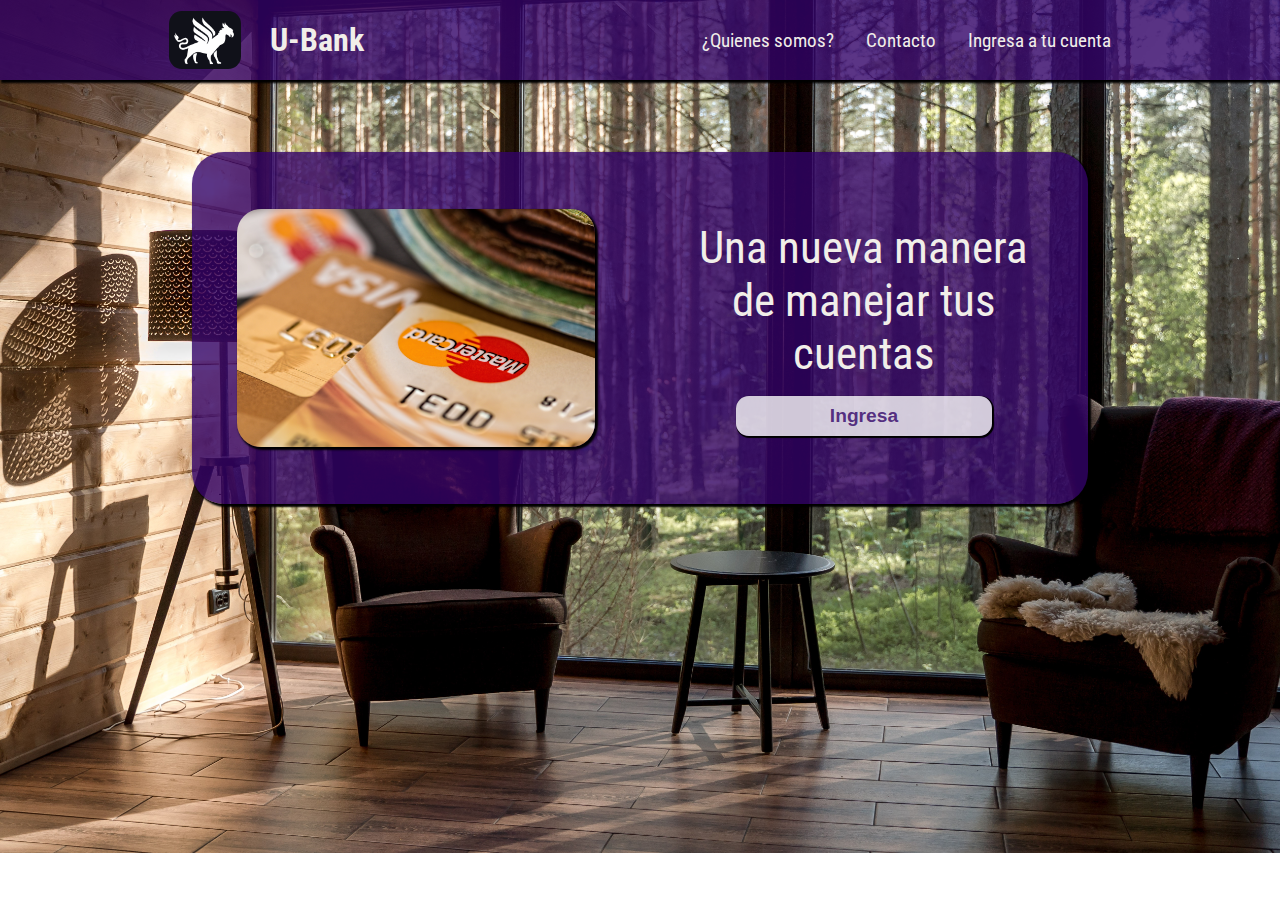
==== index.html @ 704b3f60 "first commit" ====
<!DOCTYPE html>
<html lang="en">
  <head>
    <meta charset="UTF-8" />
    <meta http-equiv="X-UA-Compatible" content="IE=edge" />
    <meta name="viewport" content="width=device-width, initial-scale=1.0" />
    <link rel="stylesheet" href="./styleIndex.css" />
    <title>U-Bank</title>
  </head>
  <body>
    <header class="header">
      <div class="logoName">
        <img class="logo" src="./imagenes/logoChico.png" alt="insertlogo" />
        <h1>U-Bank</h1>
      </div>
      <nav id="navBar">
        <ul class="menu">
          <div class="containerItems">
            <li class="item">
              <a class="linkNav" href="">¿Quienes somos?</a>
            </li>
            <li class="item"><a class="linkNav" href="">Contacto</a></li>
            <li class="item">
              <a class="linkNav" href="./login/login.html"
                >Ingresa a tu cuenta</a
              >
            </li>
          </div>
        </ul>
        <div class="btn__container">
          <a class="btn-cont" href="#"><i class="fa-solid fa-bars"></i></a>
        </div>
      </nav>
    </header>
    <hero class="hero">
      <img src="./imagenes/heroIMG.jpg" alt="" class="heroIMG" />
      <div class="infoHero">
        <p>Una nueva manera de manejar tus cuentas</p>
        <a href="./login/login.html"
          ><button class="btnHero">Ingresa</button></a
        >
      </div>
    </hero>

    <script src="./index.js" type="module"></script>
  </body>
</html>
---- styleIndex.css ----
@import url("https://fonts.googleapis.com/css2?family=Roboto+Condensed:ital,wght@0,300;0,400;0,700;1,300;1,400;1,700&display=swap");
* {
  margin: 0;
  padding: 0;
  box-sizing: border-box;
}
html {
  background: url(./imagenes/MainBackground.jpg) no-repeat;
  background-size: cover;
  font-family: var(--font1);
}

:root {
  /* colores */
  --bordo: rgb(37, 29, 58);
  --violeta: rgb(42, 37, 80);
  --naranja: rgb(224, 77, 1);
  --naranjaClaro: rgb(255, 119, 0);
  --piel: rgb(236, 153, 75);
  --blanco: rgb(241, 238, 233);
  /* fuentes */
  --font1: "Roboto Condensed", sans-serif;
}

@media (min-width: 450px) {
  body {
    display: flex;
    flex-direction: column;
    justify-content: center;
    align-items: center;
  }
  .header {
    background: rgba(50, 3, 104, 0.8);
    color: var(--blanco);
    width: 100%;
    height: 5rem;
    display: flex;
    justify-content: space-around;
    align-items: center;
    box-shadow: 2px 2px 2px 1px black;
    transition: top 0.5s;
  }
  .menu {
    display: flex;
    gap: 2rem;
    list-style: none;
  }
  .item:hover a {
    color: rgb(255, 119, 0.6);
  }
  .btn__container {
    display: none;
  }
  .containerItems {
    display: flex;
    gap: 2rem;
  }
  .show {
    display: flex;
  }
  .linkNav {
    text-decoration: none;
    color: var(--blanco);
    font-size: 1.2rem;
  }
  .logoName {
    display: flex;
    justify-content: space-around;
    align-items: center;
    gap: 1.8rem;
  }
  .logo {
    width: 4.5rem;
    border-radius: 0.8rem;
  }
  .hero {
    display: flex;
    justify-content: space-around;
    align-items: center;
    margin-top: 4.5rem;
    background: rgba(50, 3, 104, 0.8);
    box-shadow: 2px 2px 2px 1px black;
    width: 70%;
    height: 22rem;
    border-radius: 2rem;
  }
  .heroIMG {
    width: 40%;
    border-radius: 1.5rem;
    box-shadow: 2px 2px 2px 1px black;
  }
  .infoHero {
    width: 40%;
    font-size: 2.8rem;
    color: var(--blanco);
    display: flex;
    justify-content: center;
    align-items: center;
    flex-direction: column;
    text-align: center;
  }
  .btnHero {
    width: 16rem;
    height: 2.5rem;
    background: rgba(250, 250, 250, 0.8);
    color: rgba(50, 3, 104, 0.8);
    border: none;
    border-radius: 0.8rem;
    font-size: 1.2rem;
    cursor: pointer;
    font-weight: bold;
    box-shadow: 0.8px 0.8px 0.8px 0.8px black;
  }
  .btnHero:hover {
    color: rgba(250, 250, 250, 0.8);
    background: rgb(255, 119, 0.6);
    box-shadow: 0.8px 0.8px 0.8px 0.8px black;
  }
}
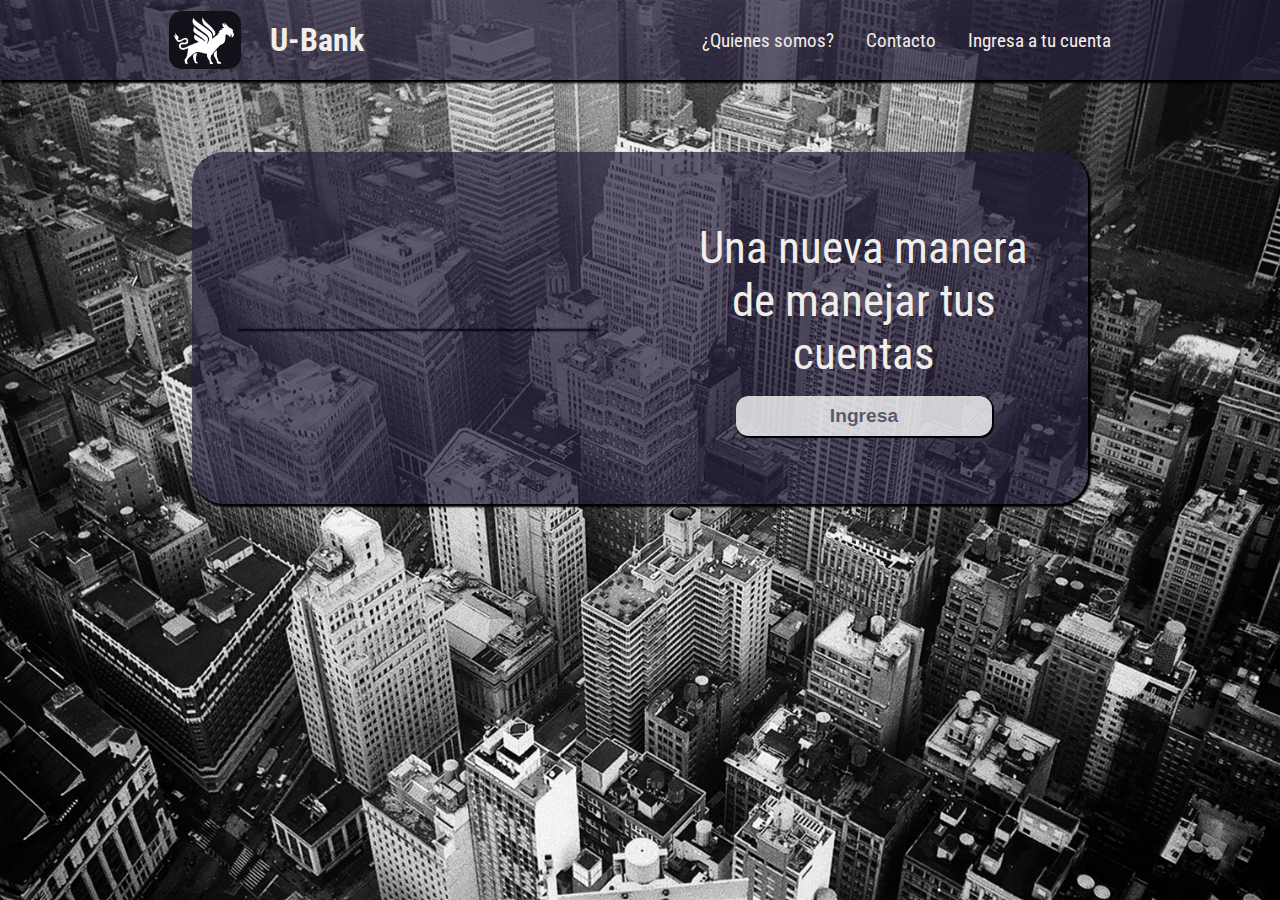
==== commit ea7e7a3a: "act" ====
--- a/index.html
+++ b/index.html
@@ -33,7 +33,11 @@
       </nav>
     </header>
     <hero class="hero">
-      <img src="./imagenes/heroIMG.jpg" alt="" class="heroIMG" />
+      <img
+        src="./imagenes/pexels-kaique-rocha-380283.jpg"
+        alt=""
+        class="heroIMG"
+      />
       <div class="infoHero">
         <p>Una nueva manera de manejar tus cuentas</p>
         <a href="./login/login.html"
--- a/styleIndex.css
+++ b/styleIndex.css
@@ -4,25 +4,27 @@
   padding: 0;
   box-sizing: border-box;
 }
-html {
-  background: url(./imagenes/MainBackground.jpg) no-repeat;
-  background-size: cover;
-  font-family: var(--font1);
-}
 
 :root {
   /* colores */
-  --bordo: rgb(37, 29, 58);
+  --bordo: rgb(37, 29, 58, 0.7);
   --violeta: rgb(42, 37, 80);
-  --naranja: rgb(224, 77, 1);
-  --naranjaClaro: rgb(255, 119, 0);
-  --piel: rgb(236, 153, 75);
+  --naranja: rgb(224, 77, 1, 0.8);
+  --naranjaClaro: rgba(8, 175, 36, 0.7);
+  --piel: rgba(4, 51, 70, 0.7);
   --blanco: rgb(241, 238, 233);
   /* fuentes */
   --font1: "Roboto Condensed", sans-serif;
 }
 
 @media (min-width: 450px) {
+  html {
+    background: url(../imagenes/pexels-tatiana-fet-1105766.jpg) no-repeat center
+      center;
+    background-size: cover;
+    height: 100vh;
+    font-family: var(--font1);
+  }
   body {
     display: flex;
     flex-direction: column;
@@ -30,7 +32,7 @@
     align-items: center;
   }
   .header {
-    background: rgba(50, 3, 104, 0.8);
+    background: var(--bordo);
     color: var(--blanco);
     width: 100%;
     height: 5rem;
@@ -78,7 +80,8 @@
     justify-content: space-around;
     align-items: center;
     margin-top: 4.5rem;
-    background: rgba(50, 3, 104, 0.8);
+    /* background: rgba(50, 3, 104, 0.8); */
+    background: var(--bordo);
     box-shadow: 2px 2px 2px 1px black;
     width: 70%;
     height: 22rem;
@@ -103,7 +106,7 @@
     width: 16rem;
     height: 2.5rem;
     background: rgba(250, 250, 250, 0.8);
-    color: rgba(50, 3, 104, 0.8);
+    color: var(--bordo);
     border: none;
     border-radius: 0.8rem;
     font-size: 1.2rem;
@@ -112,8 +115,8 @@
     box-shadow: 0.8px 0.8px 0.8px 0.8px black;
   }
   .btnHero:hover {
-    color: rgba(250, 250, 250, 0.8);
-    background: rgb(255, 119, 0.6);
+    background: var(--piel);
+    color: aliceblue;
     box-shadow: 0.8px 0.8px 0.8px 0.8px black;
   }
 }
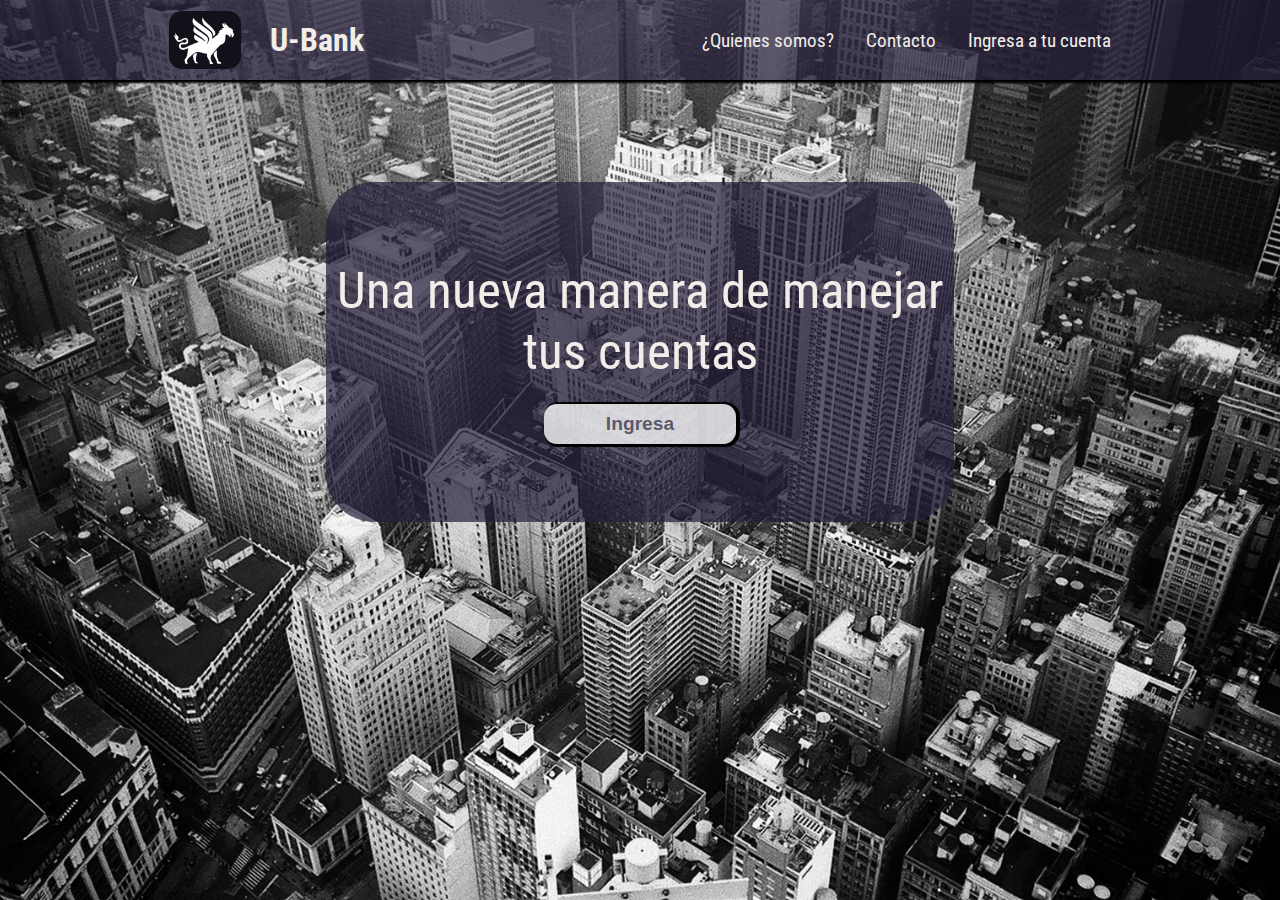
==== commit 079d2046: "act" ====
--- a/index.html
+++ b/index.html
@@ -5,6 +5,10 @@
     <meta http-equiv="X-UA-Compatible" content="IE=edge" />
     <meta name="viewport" content="width=device-width, initial-scale=1.0" />
     <link rel="stylesheet" href="./styleIndex.css" />
+    <link
+      rel="stylesheet"
+      href="https://cdnjs.cloudflare.com/ajax/libs/font-awesome/6.1.1/css/all.min.css"
+    />
     <title>U-Bank</title>
   </head>
   <body>
@@ -33,11 +37,7 @@
       </nav>
     </header>
     <hero class="hero">
-      <img
-        src="./imagenes/pexels-kaique-rocha-380283.jpg"
-        alt=""
-        class="heroIMG"
-      />
+      <!-- <img src="./imagenes/logoGrande.png" alt="" class="heroIMG" /> -->
       <div class="infoHero">
         <p>Una nueva manera de manejar tus cuentas</p>
         <a href="./login/login.html"
--- a/styleIndex.css
+++ b/styleIndex.css
@@ -77,33 +77,42 @@
   }
   .hero {
     display: flex;
-    justify-content: space-around;
+    justify-content: center;
+    align-items: center;
+    height: 25rem;
     align-items: center;
     margin-top: 4.5rem;
     /* background: rgba(50, 3, 104, 0.8); */
-    background: var(--bordo);
-    box-shadow: 2px 2px 2px 1px black;
+    /* background: var(--bordo); */
+    /* box-shadow: 2px 2px 2px 1px black; */
     width: 70%;
-    height: 22rem;
     border-radius: 2rem;
   }
   .heroIMG {
-    width: 40%;
-    border-radius: 1.5rem;
-    box-shadow: 2px 2px 2px 1px black;
+    width: 20%;
+    border-radius: 3rem;
+    box-shadow: 3px 3px 3px 3px var(--bordo);
+    position: relative;
+    opacity: 95%;
+    left: 12rem;
+    top: 5rem;
   }
   .infoHero {
-    width: 40%;
-    font-size: 2.8rem;
+    width: 70%;
+    height: 85%;
+    border-radius: 3rem;
+    font-size: 3.2rem;
     color: var(--blanco);
     display: flex;
     justify-content: center;
     align-items: center;
     flex-direction: column;
     text-align: center;
+    background: var(--bordo);
+    /* z-index: 1; */
   }
   .btnHero {
-    width: 16rem;
+    width: 12rem;
     height: 2.5rem;
     background: rgba(250, 250, 250, 0.8);
     color: var(--bordo);
@@ -112,7 +121,7 @@
     font-size: 1.2rem;
     cursor: pointer;
     font-weight: bold;
-    box-shadow: 0.8px 0.8px 0.8px 0.8px black;
+    box-shadow: 2px 0.8px 0.8px 2px black;
   }
   .btnHero:hover {
     background: var(--piel);
@@ -120,3 +129,156 @@
     box-shadow: 0.8px 0.8px 0.8px 0.8px black;
   }
 }
+@media (max-width: 450px) {
+  html {
+    background: url(../imagenes/pexels-tatiana-fet-1105766.jpg) no-repeat center
+      center;
+    background-size: cover;
+    height: 100vh;
+    font-family: var(--font1);
+    width: auto;
+  }
+  body {
+    display: flex;
+    flex-direction: column;
+    justify-content: center;
+    align-items: center;
+    width: auto;
+  }
+  .header {
+    display: flex;
+    justify-content: space-around;
+    align-items: center;
+    width: 100vw;
+    height: 8rem;
+    background: var(--bordo);
+    box-shadow: 2px 2px 2px 1px black;
+  }
+  .menu {
+    display: flex;
+    align-items: center;
+    justify-content: center;
+    margin-top: 2rem;
+  }
+  .navBar {
+    display: flex;
+    justify-content: space-around;
+    align-items: center;
+  }
+  .item {
+    display: none;
+    padding: 0.5rem;
+    text-align: center;
+    border-radius: 0.8rem;
+    width: 100%;
+    justify-content: center;
+    cursor: pointer;
+    text-decoration: none;
+  }
+  .item:hover a {
+    color: rgb(255, 119, 0.6);
+  }
+  .btn__container {
+    display: flex;
+    color: aliceblue;
+    justify-content: center;
+    align-items: center;
+  }
+  .btn__container:after {
+    position: relative;
+    top: 10rem;
+  }
+  .btn-cont {
+    color: black;
+    font-size: 2rem;
+    display: flex;
+    justify-content: center;
+    align-items: center;
+    text-decoration: none;
+    position: relative;
+    top: -2rem;
+  }
+  .containerItems {
+    display: flex;
+    flex-direction: column;
+    position: relative;
+    top: 10.5rem;
+    left: -3.5rem;
+    justify-content: center;
+    align-items: center;
+    background: rgba(0, 0, 0, 0.9);
+    border-radius: 0.8rem;
+    width: 80vw;
+    color: aliceblue;
+    gap: 0.5rem;
+  }
+
+  .linkNav {
+    text-decoration: none;
+    color: var(--blanco);
+    font-size: 1.2rem;
+  }
+  .logoName {
+    display: flex;
+    flex-direction: column;
+    justify-content: center;
+    align-items: center;
+    width: 50%;
+    gap: 0.5rem;
+    margin-left: 3rem;
+    color: aliceblue;
+  }
+  .logo {
+    width: 4.5rem;
+    border-radius: 0.8rem;
+  }
+  .hero {
+    display: flex;
+    justify-content: space-around;
+    align-items: center;
+    margin-top: 4.5rem;
+    /* background: rgba(50, 3, 104, 0.8); */
+    background: var(--bordo);
+    box-shadow: 2px 2px 2px 1px black;
+    width: 70%;
+    height: 30rem;
+    border-radius: 2rem;
+  }
+  .heroIMG {
+    width: 40%;
+    border-radius: 50%;
+    box-shadow: 2px 2px 2px 1px black;
+  }
+  .infoHero {
+    width: 40%;
+    font-size: 2.8rem;
+    color: var(--blanco);
+    display: flex;
+    justify-content: center;
+    align-items: center;
+    flex-direction: column;
+    text-align: center;
+  }
+  .btnHero {
+    width: 12rem;
+    height: 2.5rem;
+    background: rgba(250, 250, 250, 0.8);
+    color: var(--bordo);
+    border: none;
+    border-radius: 0.8rem;
+    font-size: 1.2rem;
+    cursor: pointer;
+    font-weight: bold;
+    box-shadow: 0.8px 0.8px 0.8px 0.8px black;
+  }
+  .btnHero:hover {
+    background: var(--piel);
+    color: aliceblue;
+    box-shadow: 0.8px 0.8px 0.8px 0.8px black;
+  }
+  .show {
+    display: flex;
+    justify-content: center;
+    align-items: center;
+  }
+}
